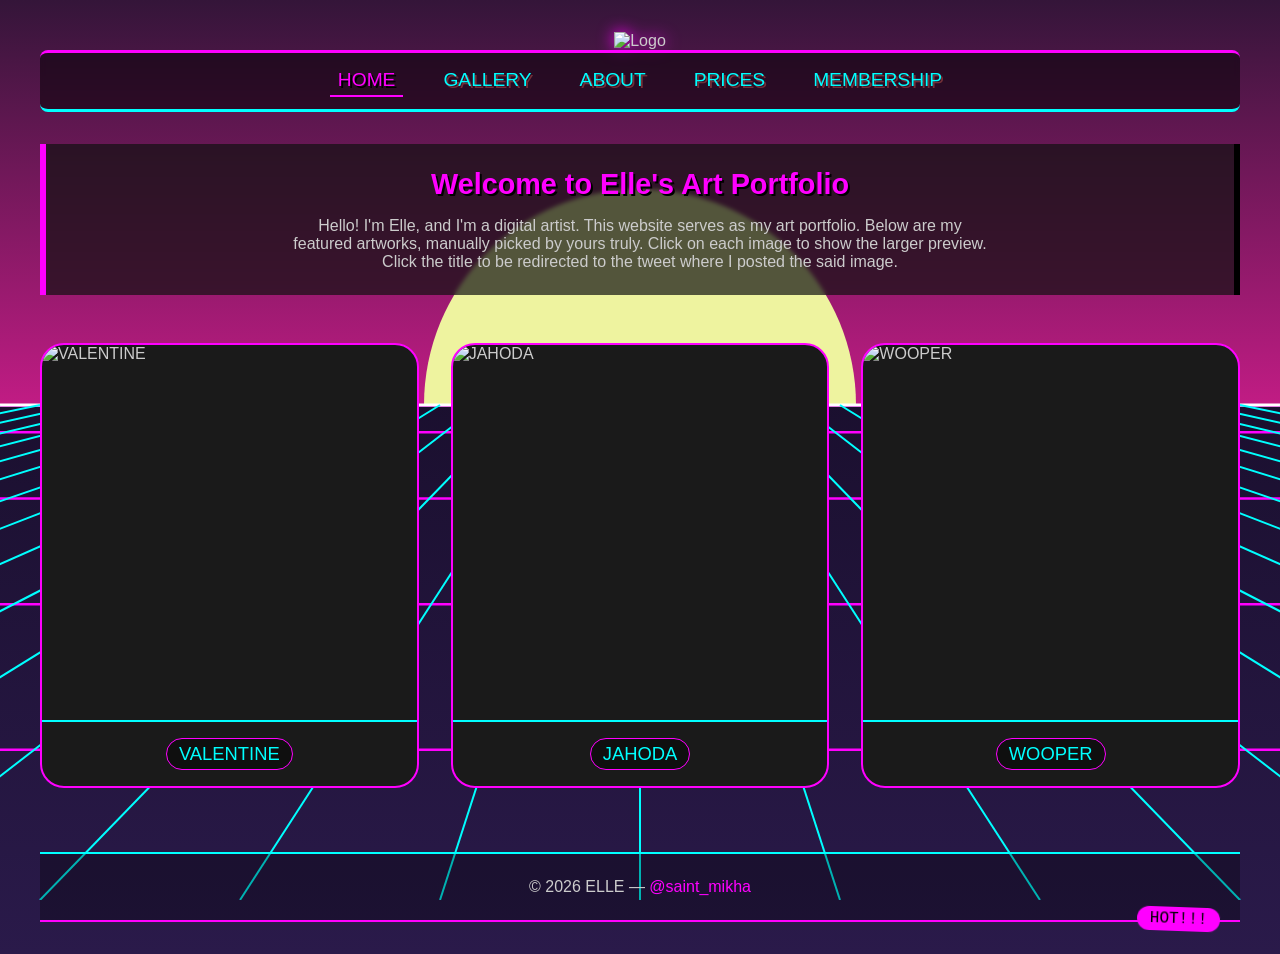
==== index.html @ ab5ed1e4 "Add files via upload" ====
<!DOCTYPE html>
<html lang="en">
<head>
    <meta charset="UTF-8">
    <meta name="viewport" content="width=device-width, initial-scale=1.0">
    <title>Y2K Art Portfolio</title>
    <link rel="stylesheet" href="style.css">
</head>
<body>
    <canvas id="vaporwaveCanvas" class="vaporwave-bg"></canvas>
    <div class="container">
        <header>
            <div class="logo">
                <img src="images/logo.png" alt="Logo" id="logo-img">
            </div>
        </header>
        <nav class="y2k-nav">
            <a href="index.html" class="active">HOME</a>
            <a href="gallery.html">GALLERY</a>
            <a href="about.html">ABOUT</a>
            <a href="prices.html">PRICES</a>
            <a href="membership.html">MEMBERSHIP</a>
        </nav>
        <section class="intro">
            <h1>Welcome to Elle's Art Portfolio</h1>
            <p>Hello! I'm Elle, and I'm a digital artist. This website serves as my art portfolio. Below are my featured artworks, manually picked by yours truly. Click on each image to show the larger preview. Click the title to be redirected to the tweet where I posted the said image.</p>
        </section>
        <div class="gallery-grid" id="featured-grid"></div>
        <footer>
            <p>© <span id="currentYear"></span> ELLE — <a href="#" id="twitterFooter" target="_blank">@saint_mikha</a></p>
            <div class="y2k-badge">HOT!!!</div>
        </footer>
    </div>
    <div id="lightbox" class="lightbox">
        <img class="lightbox-img" id="lightbox-img" alt="Preview">
    </div>
    <script src="script.js"></script>
</body>
</html>
---- style.css ----
@font-face {
    font-family: 'Planet Kosmos';
    src: url('fonts/planet_kosmos.ttf') format('truetype');
    font-display: swap;
}
@font-face {
    font-family: 'NeoGen';
    src: url('fonts/NeoGen.ttf') format('truetype');
    font-display: swap;
}

* {
    margin: 0;
    padding: 0;
    box-sizing: border-box;
}

body {
    background: linear-gradient(180deg, #0a0f1e 0%, #1a0f2e 40%, #2a1a4a 100%);
    color: #ccc;
    font-family: 'NeoGen', Arial, sans-serif;
    padding: 2rem 1.5rem;
    position: relative;
    min-height: 100vh;
}

.vaporwave-bg {
    position: fixed;
    top: 0;
    left: 0;
    width: 100%;
    height: 100%;
    display: block;
    pointer-events: none;
    z-index: 0;
}

.container {
    position: relative;
    z-index: 2;
    max-width: 1200px;
    margin: 0 auto;
}

header { text-align: center; }
#logo-img { max-width: 600px; width: 100%; height: auto; filter: drop-shadow(0 0 8px #FF00FF); }

.y2k-nav {
    display: flex;
    justify-content: center;
    gap: 2rem;
    flex-wrap: wrap;;
    padding: 0.75rem 0;
    border-top: 3px solid #FF00FF;
    border-bottom: 3px solid #00FFFF;
    background: rgba(0,0,0,0.5);
    backdrop-filter: blur(3px);
    border-radius: 8px;
}
.y2k-nav a {
    font-family: 'NeoGen', 'Arial Black', sans-serif;
    font-size: 1.2rem;
    text-decoration: none;
    color: #00FFFF;
    text-shadow: 2px 2px 0 #722F37;
    transition: all 0.2s;
    padding: 0.25rem 0.5rem;
}
.y2k-nav a:hover, .y2k-nav a.active {
    color: #FF00FF;
    text-shadow: 2px 2px 0 #000;
    border-bottom: 2px solid #FF00FF;
}

.intro {
    margin: 2rem 0 3rem;
    text-align: center;
    border-left: 6px solid #FF00FF;
    border-right: 6px solid #000;
    padding: 1.5rem;
    background: rgba(18,18,18,0.7);
    backdrop-filter: blur(2px);
}
h1 {
    font-family: 'Planet Kosmos', 'Arial Black', sans-serif;
    font-size: 1.8rem;
    color: #FF00FF;
    text-shadow: 2px 2px 0 #000000;
    margin-bottom: 1rem;
}
.intro p { font-family: 'NeoGen', Arial, sans-serif; max-width: 700px; margin: 0 auto; }

.gallery-grid {
    display: grid;
    grid-template-columns: repeat(3, 1fr);
    gap: 2rem;
    margin: 3rem 0;
}
.art-card {
    background: #1a1a1a;
    border: 2px solid #FF00FF;
    border-radius: 24px;
    overflow: hidden;
    transition: transform 0.2s;
}
.art-card:hover { transform: translate(-3px, -3px); }
.image-wrapper { overflow: hidden; cursor: zoom-in; border-bottom: 2px solid #00FFFF; }
.art-image { width: 100%; aspect-ratio: 1 / 1; object-fit: cover; display: block; transition: transform 0.3s; }
.image-wrapper:hover .art-image { transform: scale(1.02); }
.art-title { padding: 1rem; text-align: center; }
.art-title a {
    font-family: 'NeoGen', 'Arial Black', sans-serif;
    font-size: 1.15rem;
    text-decoration: none;
    color: #00FFFF;
    background: #0F0F0F;
    padding: 0.25rem 0.75rem;
    border: 1px solid #FF00FF;
    border-radius: 40px;
    display: inline-block;
}
.art-title a:hover { background: #FF00FF; color: #0F0F0F; }

footer {
    margin-top: 4rem;
    padding: 1.5rem 0;
    text-align: center;
    border-top: 2px solid #00FFFF;
    border-bottom: 2px solid #FF00FF;
    position: relative;
    background: rgba(0,0,0,0.3);
}
footer a { color: #FF00FF; text-decoration: none; }
.y2k-badge {
    position: absolute;
    bottom: -12px;
    right: 20px;
    background: #FF00FF;
    color: #000;
    font-family: 'Planet Kosmos', monospace;
    padding: 0.2rem 0.8rem;
    border-radius: 30px;
    transform: rotate(2deg);
}

.lightbox {
    display: none;
    position: fixed;
    top: 0;
    left: 0;
    width: 100%;
    height: 100%;
    background: rgba(0,0,0,0.92);
    backdrop-filter: blur(4px);
    z-index: 1000;
    justify-content: center;
    align-items: center;
    cursor: pointer;
    border: 4px solid #FF00FF;
}
.lightbox.active { display: flex; }
.lightbox-img { max-width: 90%; max-height: 90%; border: 3px solid #00FFFF; }

@media (max-width: 768px) { .gallery-grid { grid-template-columns: repeat(2,1fr); } h1 { font-size: 1.5rem; } }
@media (max-width: 480px) { .gallery-grid { grid-template-columns: 1fr; } body { padding: 1rem; } }

/* ========== GALLERY PAGE (5x5 grid & date styling) ========== */
.gallery-grid.gallery-page {
    grid-template-columns: repeat(5, 1fr);
}

.art-date {
    font-family: 'NeoGen', Arial, sans-serif;
    font-size: 0.7rem;
    color: #aaa;
    text-align: center;
    padding: 0.25rem 0 0.75rem 0;
    margin: 0;
}

/* Only apply title padding reset on gallery page cards */
.gallery-page .art-card .art-title {
    padding-bottom: 0;
}

/* Responsive */
@media (max-width: 768px) {
    .gallery-grid.gallery-page {
        grid-template-columns: repeat(2, 1fr);
    }
}
@media (max-width: 480px) {
    .gallery-grid.gallery-page {
        grid-template-columns: 1fr;
    }
}

/* ========== ABOUT PAGE STYLES ========== */
.about-container {
    background: rgba(18,18,18,0.7);
    backdrop-filter: blur(4px);
    border: 2px solid #FF00FF;
    border-radius: 32px;
    padding: 2rem;
    margin: 2rem 0;
    text-align: center;
}
.about-container h2 {
    font-family: 'Planet Kosmos', 'Arial Black', sans-serif;
    font-size: 1.8rem;
    color: #FF00FF;
    text-shadow: 2px 2px 0 #000000;
    margin-bottom: 1rem;
}
.about-container p {
    font-family: 'NeoGen', Arial, sans-serif;
    line-height: 1.6;
    max-width: 700px;
    margin: 0 auto 1.5rem auto;
    color: #ddd;
}
.social-links {
    display: flex;
    justify-content: center;
    gap: 1.5rem;
    flex-wrap: wrap;
    margin: 1.5rem 0;
}
.social-links a {
    font-family: 'NeoGen', 'Arial Black', sans-serif;
    font-size: 1.1rem;
    text-decoration: none;
    color: #00FFFF;
    background: #0F0F0F;
    padding: 0.5rem 1rem;
    border: 1px solid #FF00FF;
    border-radius: 40px;
    transition: all 0.2s;
    display: inline-block;
}
.social-links a:hover {
    background: #FF00FF;
    color: #0F0F0F;
    border-color: #00FFFF;
    box-shadow: 0 0 8px #FF00FF;
}
.contact-email {
    margin-top: 1.5rem;
    font-family: 'NeoGen', monospace;
    font-size: 1rem;
}
.contact-email a {
    color: #FF00FF;
    text-decoration: none;
    border-bottom: 1px dashed #FF00FF;
}
.contact-email a:hover {
    color: #00FFFF;
    border-bottom-color: #00FFFF;
}

/* ========== PRICES PAGE STYLES ========== */
.prices-container {
    background: rgba(18,18,18,0.7);
    backdrop-filter: blur(4px);
    border: 2px solid #FF00FF;
    border-radius: 32px;
    padding: 2rem;
    margin: 2rem 0;
}
.prices-container h2 {
    font-family: 'Planet Kosmos', 'Arial Black', sans-serif;
    font-size: 1.8rem;
    color: #FF00FF;
    text-shadow: 2px 2px 0 #000000;
    margin-bottom: 1rem;
    text-align: center;
}
.price-category {
    margin: 2rem 0;
}
.price-category h3 {
    font-family: 'Planet Kosmos', 'Arial Black', sans-serif;
    font-size: 1.5rem;
    color: #00FFFF;
    text-shadow: 1px 1px 0 #FF00FF;
    margin-bottom: 0.5rem;
    border-left: 4px solid #FF00FF;
    padding-left: 1rem;
}
.price-table {
    width: 100%;
    border-collapse: collapse;
    font-family: 'NeoGen', Arial, sans-serif;
    margin: 1rem 0 2rem;
}
.price-table th,
.price-table td {
    border: 1px solid #FF00FF;
    padding: 0.75rem;
    text-align: left;
}
.price-table th {
    background: rgba(0,0,0,0.5);
    color: #FF00FF;
    font-weight: bold;
}
.price-table td {
    color: #ddd;
}
.payment-methods {
    background: rgba(0,0,0,0.4);
    border-radius: 24px;
    padding: 1rem;
    margin-top: 2rem;
    text-align: center;
}
.payment-methods p {
    margin: 0.5rem 0;
}
.how-to-order {
    margin-top: 2rem;
    text-align: center;
}
.how-to-order a {
    font-family: 'NeoGen', 'Arial Black', sans-serif;
    font-size: 1.2rem;
    text-decoration: none;
    color: #00FFFF;
    background: #0F0F0F;
    padding: 0.5rem 1.5rem;
    border: 2px solid #FF00FF;
    border-radius: 40px;
    transition: all 0.2s;
    display: inline-block;
}
.how-to-order a:hover {
    background: #FF00FF;
    color: #0F0F0F;
    border-color: #00FFFF;
    box-shadow: 0 0 8px #FF00FF;
}

/* ========== MEMBERSHIP PAGE STYLES ========== */
.membership-container {
    background: rgba(18,18,18,0.7);
    backdrop-filter: blur(4px);
    border: 2px solid #FF00FF;
    border-radius: 32px;
    padding: 2rem;
    margin: 2rem 0;
    text-align: center;
}
.membership-container h2 {
    font-family: 'Planet Kosmos', 'Arial Black', sans-serif;
    font-size: 1.8rem;
    color: #FF00FF;
    text-shadow: 2px 2px 0 #000000;
    margin-bottom: 1rem;
}
.membership-container p {
    font-family: 'NeoGen', Arial, sans-serif;
    line-height: 1.6;
    max-width: 600px;
    margin: 0 auto 1.5rem auto;
    color: #ddd;
}
.bmc-button {
    display: inline-block;
    margin: 1.5rem 0;
}
.bmc-button img {
    max-width: 250px;
    width: 100%;
    height: auto;
    transition: transform 0.2s;
}
.bmc-button img:hover {
    transform: scale(1.02);
}
.membership-perks {
    display: flex;
    justify-content: center;
    flex-wrap: wrap;
    gap: 1.5rem;
    margin: 2rem 0;
}
.perk-card {
    background: #1a1a1a;
    border: 1px solid #FF00FF;
    border-radius: 24px;
    padding: 1rem;
    width: 200px;
    text-align: center;
    transition: transform 0.2s;
}
.perk-card:hover {
    transform: translateY(-5px);
    box-shadow: 0 0 12px #FF00FF;
}
.perk-card h3 {
    font-family: 'Planet Kosmos', 'Arial Black', sans-serif;
    font-size: 1.2rem;
    color: #00FFFF;
    margin-bottom: 0.5rem;
}
.perk-card p {
    font-size: 0.85rem;
    margin: 0.25rem 0;
}
.perk-card .price {
    font-weight: bold;
    color: #FF00FF;
    margin-top: 0.5rem;
}

/* Perk card list styling */
.perk-card ul {
    list-style: none;
    padding: 0;
    margin: 0.5rem 0;
}
.perk-card li {
    font-size: 0.75rem;
    margin: 0.5rem 0;
    line-height: 1.3;
    color: #ccc;
    text-align: left;
    padding-left: 1rem;
    position: relative;
}
.perk-card li::before {
    content: "✦";
    position: absolute;
    left: 0;
    color: #FF00FF;
}
.perk-card .price {
    margin-top: 0.75rem;
    font-weight: bold;
    color: #FF00FF;
    font-size: 1rem;
}
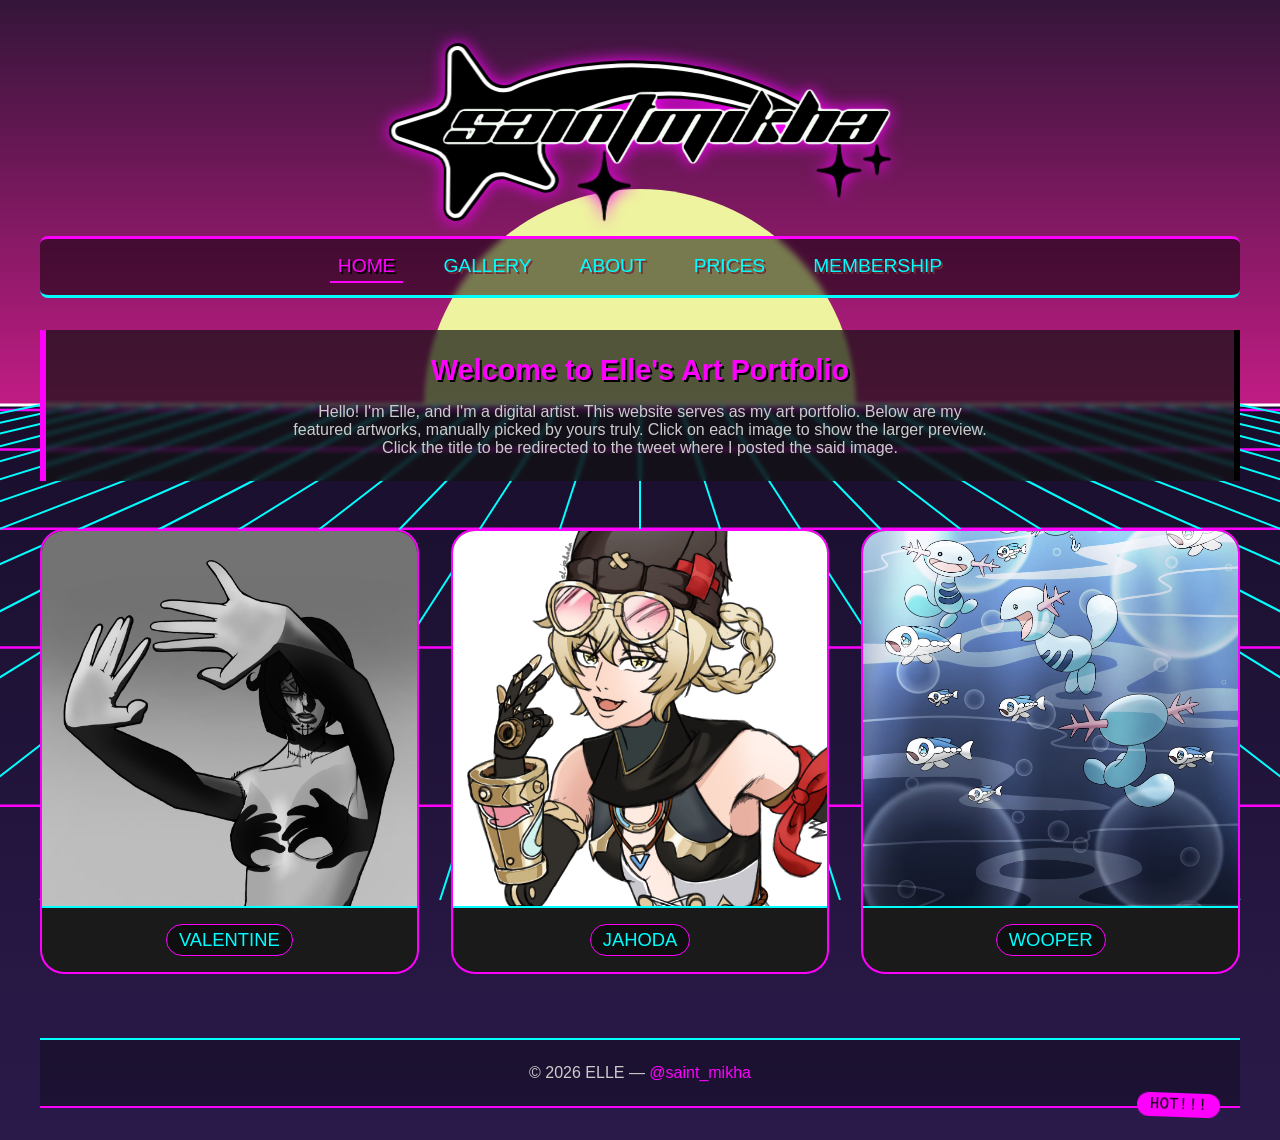
==== commit 6daaeee4: "Update index.html" ====
--- a/index.html
+++ b/index.html
@@ -3,7 +3,7 @@
 <head>
     <meta charset="UTF-8">
     <meta name="viewport" content="width=device-width, initial-scale=1.0">
-    <title>Y2K Art Portfolio</title>
+    <title>Elle's Art Portfolio - Home</title>
     <link rel="stylesheet" href="style.css">
 </head>
 <body>
@@ -36,4 +36,4 @@
     </div>
     <script src="script.js"></script>
 </body>
-</html>+</html>
--- a/style.css
+++ b/style.css
@@ -1,11 +1,12 @@
+@font-face {
+    font-family: 'NeoGen';
+    src: url('/art-portfolio/fonts/Neogen.ttf') format('truetype');
+    font-display: swap;
+}
+
 @font-face {
     font-family: 'Planet Kosmos';
-    src: url('fonts/planet_kosmos.ttf') format('truetype');
-    font-display: swap;
-}
-@font-face {
-    font-family: 'NeoGen';
-    src: url('fonts/NeoGen.ttf') format('truetype');
+    src: url('/art-portfolio/fonts/planet_kosmos.ttf') format('truetype');
     font-display: swap;
 }
 
@@ -440,4 +441,4 @@
     font-weight: bold;
     color: #FF00FF;
     font-size: 1rem;
-}+}
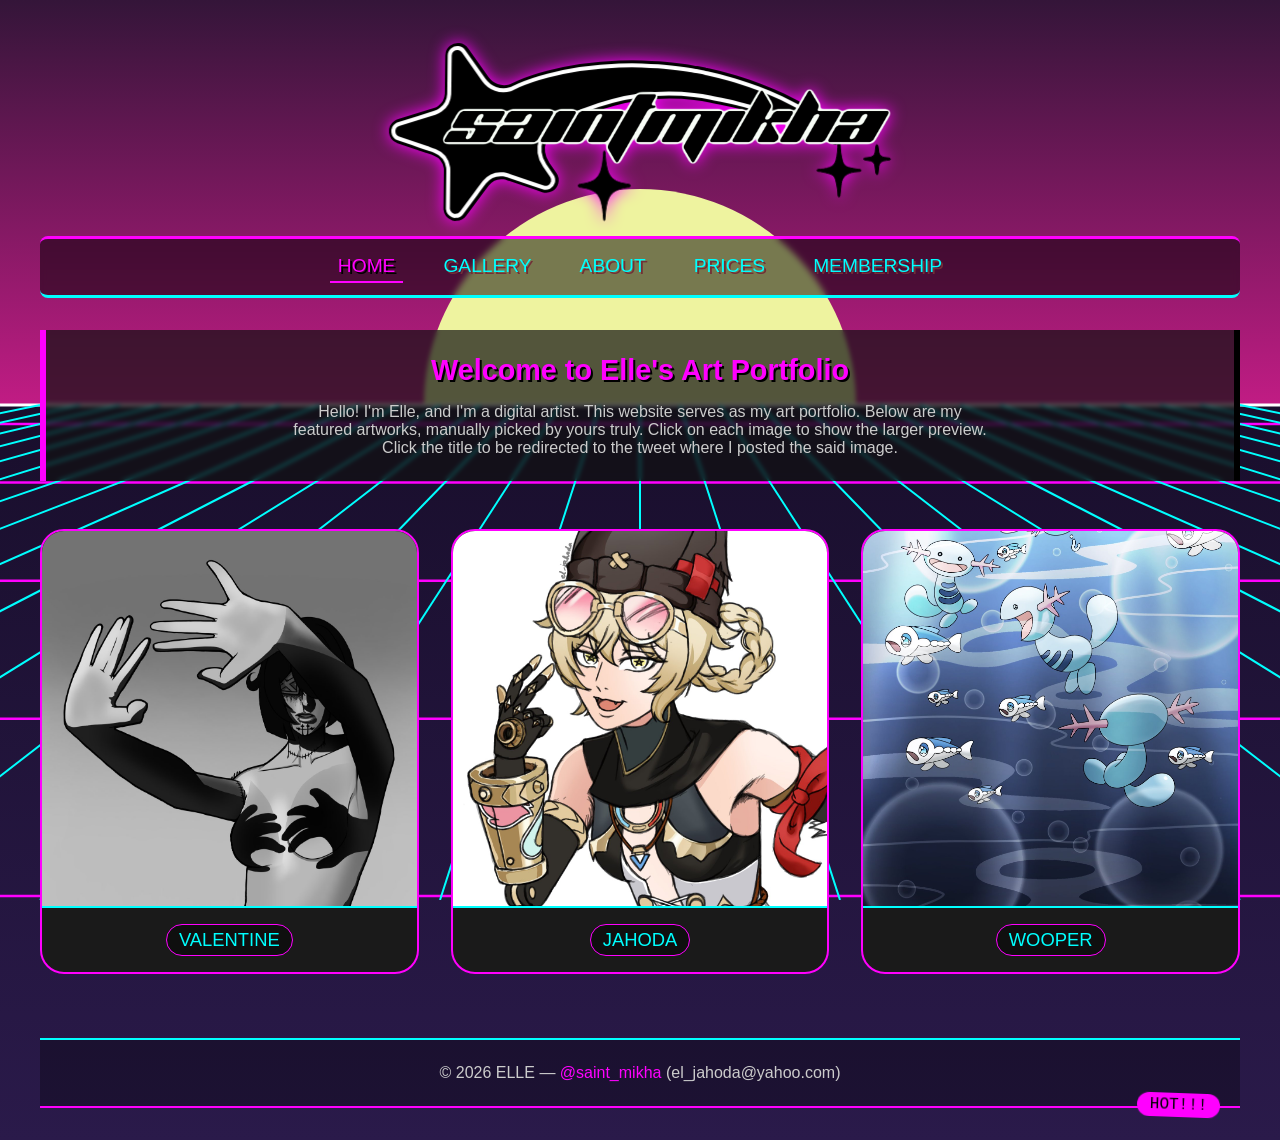
==== commit d3cb2c14: "Update index.html" ====
--- a/index.html
+++ b/index.html
@@ -27,7 +27,7 @@
         </section>
         <div class="gallery-grid" id="featured-grid"></div>
         <footer>
-            <p>© <span id="currentYear"></span> ELLE — <a href="#" id="twitterFooter" target="_blank">@saint_mikha</a></p>
+            <p>© <span id="currentYear"></span> ELLE — <a href="#" id="twitterFooter" target="_blank">@saint_mikha</a> (el_jahoda@yahoo.com)</p>
             <div class="y2k-badge">HOT!!!</div>
         </footer>
     </div>
--- a/style.css
+++ b/style.css
@@ -283,7 +283,7 @@
 .price-category h3 {
     font-family: 'Planet Kosmos', 'Arial Black', sans-serif;
     font-size: 1.5rem;
-    color: #00FFFF;
+    color: #FF00FF;
     text-shadow: 1px 1px 0 #FF00FF;
     margin-bottom: 0.5rem;
     border-left: 4px solid #FF00FF;
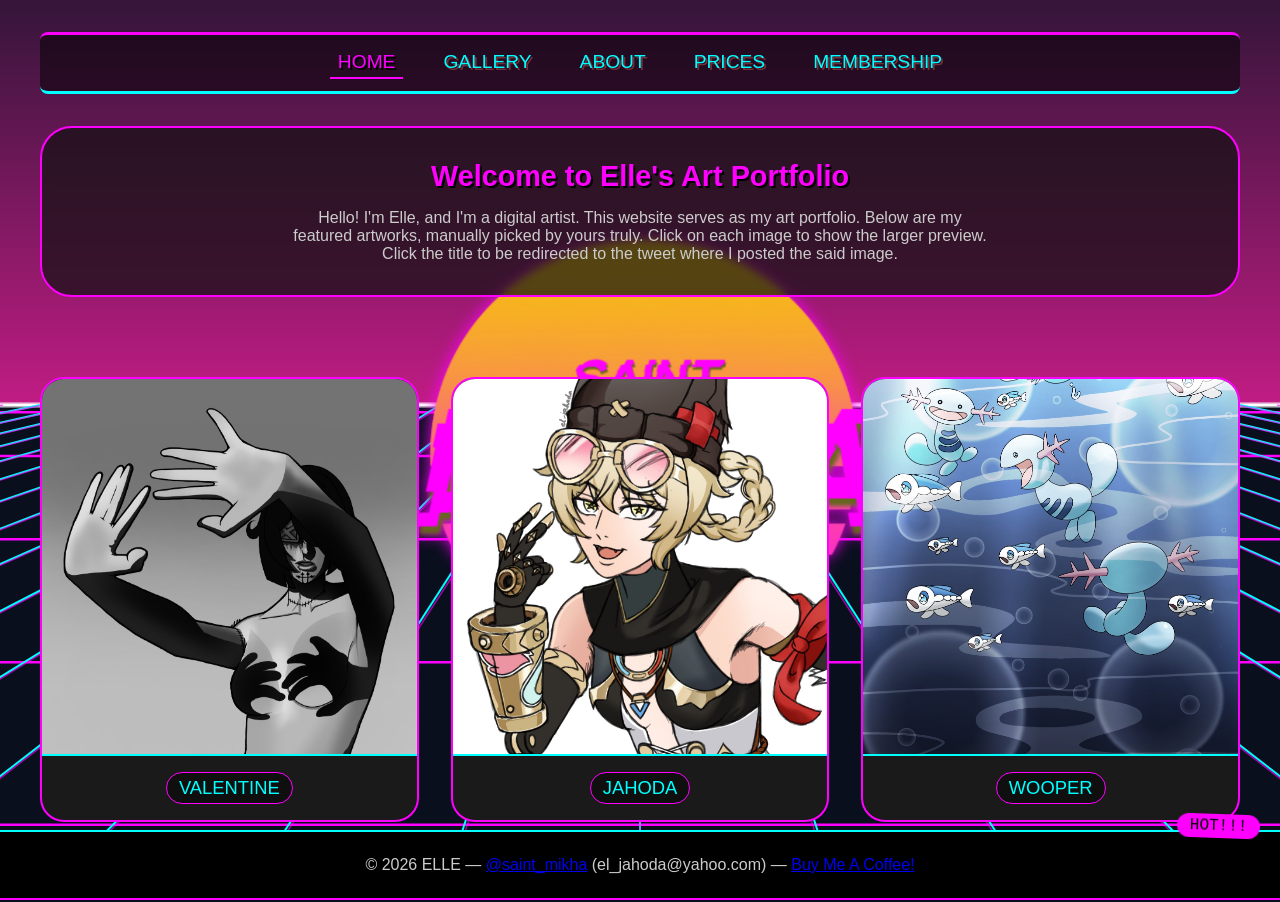
==== commit 4258b13f: "Add files via upload" ====
--- a/index.html
+++ b/index.html
@@ -3,17 +3,16 @@
 <head>
     <meta charset="UTF-8">
     <meta name="viewport" content="width=device-width, initial-scale=1.0">
-    <title>Elle's Art Portfolio - Home</title>
+    <title>Y2K Art Portfolio</title>
     <link rel="stylesheet" href="style.css">
 </head>
 <body>
     <canvas id="vaporwaveCanvas" class="vaporwave-bg"></canvas>
+    
+    <!-- Logo moved OUTSIDE container so it sits behind all content -->
+    <img src="images/logo.png" alt="Logo" id="logo-img">
+
     <div class="container">
-        <header>
-            <div class="logo">
-                <img src="images/logo.png" alt="Logo" id="logo-img">
-            </div>
-        </header>
         <nav class="y2k-nav">
             <a href="index.html" class="active">HOME</a>
             <a href="gallery.html">GALLERY</a>
@@ -27,7 +26,7 @@
         </section>
         <div class="gallery-grid" id="featured-grid"></div>
         <footer>
-            <p>© <span id="currentYear"></span> ELLE — <a href="#" id="twitterFooter" target="_blank">@saint_mikha</a> (el_jahoda@yahoo.com)</p>
+            <p>© <span id="currentYear"></span> ELLE — <a href="#" id="twitterFooter" target="_blank">@saint_mikha</a> (el_jahoda@yahoo.com) — <a href="https://buymeacoffee.com/jahoda" target="_blank">Buy Me A Coffee!</a></p>
             <div class="y2k-badge">HOT!!!</div>
         </footer>
     </div>
@@ -36,4 +35,4 @@
     </div>
     <script src="script.js"></script>
 </body>
-</html>
+</html>
--- a/style.css
+++ b/style.css
@@ -1,12 +1,6 @@
 @font-face {
-    font-family: 'NeoGen';
-    src: url('/art-portfolio/fonts/Neogen.ttf') format('truetype');
-    font-display: swap;
-}
-
-@font-face {
-    font-family: 'Planet Kosmos';
-    src: url('/art-portfolio/fonts/planet_kosmos.ttf') format('truetype');
+    font-family: 'VCR';
+    src: url('art-portfolio/fonts/VCR-OSD-MONO.ttf') format('truetype');
     font-display: swap;
 }
 
@@ -16,13 +10,19 @@
     box-sizing: border-box;
 }
 
+html {
+    height: 100%;
+}
+
 body {
-    background: linear-gradient(180deg, #0a0f1e 0%, #1a0f2e 40%, #2a1a4a 100%);
+    background: #0a0f1e;   /* solid dark color, matches the top of the old gradient */
     color: #ccc;
-    font-family: 'NeoGen', Arial, sans-serif;
+    font-family: 'VCR', Arial, sans-serif;
     padding: 2rem 1.5rem;
-    position: relative;
+    margin: 0;
     min-height: 100vh;
+    display: flex;
+    flex-direction: column;
 }
 
 .vaporwave-bg {
@@ -33,24 +33,41 @@
     height: 100%;
     display: block;
     pointer-events: none;
-    z-index: 0;
+    z-index: -1;
 }
 
 .container {
-    position: relative;
-    z-index: 2;
     max-width: 1200px;
     margin: 0 auto;
-}
-
-header { text-align: center; }
-#logo-img { max-width: 600px; width: 100%; height: auto; filter: drop-shadow(0 0 8px #FF00FF); }
-
+    width: 100%;
+    flex: 1;
+    display: flex;
+    flex-direction: column;
+    position: relative;
+    z-index: 1;
+}
+
+/* ========== LOGO AS CENTERED WATERMARK ========== */
+#logo-img {
+    position: fixed;
+    top: 50%;
+    left: 50%;
+    transform: translate(-50%, -50%);
+    width: 90%;
+    max-width: 512px;
+    opacity: 1;
+    z-index: 0;
+    pointer-events: none;
+    filter: drop-shadow(0 0 8px #FF00FF);
+    transition: none;
+}
+
+/* ========== NAVIGATION ========== */
 .y2k-nav {
     display: flex;
     justify-content: center;
     gap: 2rem;
-    flex-wrap: wrap;;
+    flex-wrap: wrap;
     padding: 0.75rem 0;
     border-top: 3px solid #FF00FF;
     border-bottom: 3px solid #00FFFF;
@@ -59,7 +76,7 @@
     border-radius: 8px;
 }
 .y2k-nav a {
-    font-family: 'NeoGen', 'Arial Black', sans-serif;
+    font-family: 'VCR', 'Arial Black', sans-serif;
     font-size: 1.2rem;
     text-decoration: none;
     color: #00FFFF;
@@ -73,24 +90,26 @@
     border-bottom: 2px solid #FF00FF;
 }
 
+/* ========== INTRO & HEADINGS ========== */
 .intro {
-    margin: 2rem 0 3rem;
-    text-align: center;
-    border-left: 6px solid #FF00FF;
-    border-right: 6px solid #000;
-    padding: 1.5rem;
     background: rgba(18,18,18,0.7);
-    backdrop-filter: blur(2px);
+    backdrop-filter: blur(4px);
+    border: 2px solid #FF00FF;
+    border-radius: 32px;
+    padding: 2rem;
+    margin: 2rem 0;
+    text-align: center;
 }
 h1 {
-    font-family: 'Planet Kosmos', 'Arial Black', sans-serif;
+    font-family: 'VCR', 'Arial Black', sans-serif;
     font-size: 1.8rem;
     color: #FF00FF;
     text-shadow: 2px 2px 0 #000000;
     margin-bottom: 1rem;
 }
-.intro p { font-family: 'NeoGen', Arial, sans-serif; max-width: 700px; margin: 0 auto; }
-
+.intro p { font-family: 'VCR', Arial, sans-serif; max-width: 700px; margin: 0 auto; }
+
+/* ========== HOME GALLERY GRID ========== */
 .gallery-grid {
     display: grid;
     grid-template-columns: repeat(3, 1fr);
@@ -110,7 +129,7 @@
 .image-wrapper:hover .art-image { transform: scale(1.02); }
 .art-title { padding: 1rem; text-align: center; }
 .art-title a {
-    font-family: 'NeoGen', 'Arial Black', sans-serif;
+    font-family: 'VCR', 'Arial Black', sans-serif;
     font-size: 1.15rem;
     text-decoration: none;
     color: #00FFFF;
@@ -122,28 +141,34 @@
 }
 .art-title a:hover { background: #FF00FF; color: #0F0F0F; }
 
+/* ========== FOOTER (STICKY) ========== */
 footer {
-    margin-top: 4rem;
+    position: fixed;
+    bottom: 0;
+    left: 0;
+    right: 0;
+    margin: 0;
     padding: 1.5rem 0;
     text-align: center;
     border-top: 2px solid #00FFFF;
     border-bottom: 2px solid #FF00FF;
-    position: relative;
-    background: rgba(0,0,0,0.3);
+    background: rgba(0,0,0,1);
+}
 }
 footer a { color: #FF00FF; text-decoration: none; }
 .y2k-badge {
     position: absolute;
-    bottom: -12px;
+    bottom: 60px;
     right: 20px;
     background: #FF00FF;
     color: #000;
-    font-family: 'Planet Kosmos', monospace;
+    font-family: 'VCR', monospace;
     padding: 0.2rem 0.8rem;
     border-radius: 30px;
     transform: rotate(2deg);
 }
 
+/* ========== LIGHTBOX ========== */
 .lightbox {
     display: none;
     position: fixed;
@@ -162,41 +187,39 @@
 .lightbox.active { display: flex; }
 .lightbox-img { max-width: 90%; max-height: 90%; border: 3px solid #00FFFF; }
 
-@media (max-width: 768px) { .gallery-grid { grid-template-columns: repeat(2,1fr); } h1 { font-size: 1.5rem; } }
-@media (max-width: 480px) { .gallery-grid { grid-template-columns: 1fr; } body { padding: 1rem; } }
-
-/* ========== GALLERY PAGE (5x5 grid & date styling) ========== */
+/* ========== RESPONSIVE ========== */
+@media (max-width: 768px) { 
+    .gallery-grid { grid-template-columns: repeat(2,1fr); } 
+    h1 { font-size: 1.5rem; } 
+}
+@media (max-width: 480px) { 
+    .gallery-grid { grid-template-columns: 1fr; } 
+    body { padding: 1rem; } 
+}
+
+/* ========== GALLERY PAGE (5x5) ========== */
 .gallery-grid.gallery-page {
     grid-template-columns: repeat(5, 1fr);
 }
-
 .art-date {
-    font-family: 'NeoGen', Arial, sans-serif;
-    font-size: 0.7rem;
+    font-family: 'VCR', Arial, sans-serif;
+    font-size: 1rem;
     color: #aaa;
     text-align: center;
     padding: 0.25rem 0 0.75rem 0;
     margin: 0;
 }
-
-/* Only apply title padding reset on gallery page cards */
 .gallery-page .art-card .art-title {
     padding-bottom: 0;
 }
-
-/* Responsive */
 @media (max-width: 768px) {
-    .gallery-grid.gallery-page {
-        grid-template-columns: repeat(2, 1fr);
-    }
+    .gallery-grid.gallery-page { grid-template-columns: repeat(2, 1fr); }
 }
 @media (max-width: 480px) {
-    .gallery-grid.gallery-page {
-        grid-template-columns: 1fr;
-    }
-}
-
-/* ========== ABOUT PAGE STYLES ========== */
+    .gallery-grid.gallery-page { grid-template-columns: 1fr; }
+}
+
+/* ========== ABOUT PAGE ========== */
 .about-container {
     background: rgba(18,18,18,0.7);
     backdrop-filter: blur(4px);
@@ -207,14 +230,14 @@
     text-align: center;
 }
 .about-container h2 {
-    font-family: 'Planet Kosmos', 'Arial Black', sans-serif;
+    font-family: 'VCR', 'Arial Black', sans-serif;
     font-size: 1.8rem;
     color: #FF00FF;
     text-shadow: 2px 2px 0 #000000;
     margin-bottom: 1rem;
 }
 .about-container p {
-    font-family: 'NeoGen', Arial, sans-serif;
+    font-family: 'VCR', Arial, sans-serif;
     line-height: 1.6;
     max-width: 700px;
     margin: 0 auto 1.5rem auto;
@@ -228,7 +251,7 @@
     margin: 1.5rem 0;
 }
 .social-links a {
-    font-family: 'NeoGen', 'Arial Black', sans-serif;
+    font-family: 'VCR', 'Arial Black', sans-serif;
     font-size: 1.1rem;
     text-decoration: none;
     color: #00FFFF;
@@ -247,7 +270,7 @@
 }
 .contact-email {
     margin-top: 1.5rem;
-    font-family: 'NeoGen', monospace;
+    font-family: 'VCR', monospace;
     font-size: 1rem;
 }
 .contact-email a {
@@ -260,7 +283,7 @@
     border-bottom-color: #00FFFF;
 }
 
-/* ========== PRICES PAGE STYLES ========== */
+/* ========== PRICES PAGE ========== */
 .prices-container {
     background: rgba(18,18,18,0.7);
     backdrop-filter: blur(4px);
@@ -270,7 +293,7 @@
     margin: 2rem 0;
 }
 .prices-container h2 {
-    font-family: 'Planet Kosmos', 'Arial Black', sans-serif;
+    font-family: 'VCR', 'Arial Black', sans-serif;
     font-size: 1.8rem;
     color: #FF00FF;
     text-shadow: 2px 2px 0 #000000;
@@ -281,9 +304,9 @@
     margin: 2rem 0;
 }
 .price-category h3 {
-    font-family: 'Planet Kosmos', 'Arial Black', sans-serif;
+    font-family: 'VCR', 'Arial Black', sans-serif;
     font-size: 1.5rem;
-    color: #FF00FF;
+    color: #00FFFF;
     text-shadow: 1px 1px 0 #FF00FF;
     margin-bottom: 0.5rem;
     border-left: 4px solid #FF00FF;
@@ -292,7 +315,7 @@
 .price-table {
     width: 100%;
     border-collapse: collapse;
-    font-family: 'NeoGen', Arial, sans-serif;
+    font-family: 'VCR', Arial, sans-serif;
     margin: 1rem 0 2rem;
 }
 .price-table th,
@@ -324,7 +347,7 @@
     text-align: center;
 }
 .how-to-order a {
-    font-family: 'NeoGen', 'Arial Black', sans-serif;
+    font-family: 'VCR', 'Arial Black', sans-serif;
     font-size: 1.2rem;
     text-decoration: none;
     color: #00FFFF;
@@ -342,7 +365,7 @@
     box-shadow: 0 0 8px #FF00FF;
 }
 
-/* ========== MEMBERSHIP PAGE STYLES ========== */
+/* ========== MEMBERSHIP PAGE ========== */
 .membership-container {
     background: rgba(18,18,18,0.7);
     backdrop-filter: blur(4px);
@@ -353,14 +376,14 @@
     text-align: center;
 }
 .membership-container h2 {
-    font-family: 'Planet Kosmos', 'Arial Black', sans-serif;
+    font-family: 'VCR', 'Arial Black', sans-serif;
     font-size: 1.8rem;
     color: #FF00FF;
     text-shadow: 2px 2px 0 #000000;
     margin-bottom: 1rem;
 }
 .membership-container p {
-    font-family: 'NeoGen', Arial, sans-serif;
+    font-family: 'VCR', Arial, sans-serif;
     line-height: 1.6;
     max-width: 600px;
     margin: 0 auto 1.5rem auto;
@@ -400,7 +423,7 @@
     box-shadow: 0 0 12px #FF00FF;
 }
 .perk-card h3 {
-    font-family: 'Planet Kosmos', 'Arial Black', sans-serif;
+    font-family: 'VCR', 'Arial Black', sans-serif;
     font-size: 1.2rem;
     color: #00FFFF;
     margin-bottom: 0.5rem;
@@ -414,8 +437,6 @@
     color: #FF00FF;
     margin-top: 0.5rem;
 }
-
-/* Perk card list styling */
 .perk-card ul {
     list-style: none;
     padding: 0;
@@ -441,4 +462,4 @@
     font-weight: bold;
     color: #FF00FF;
     font-size: 1rem;
-}
+}
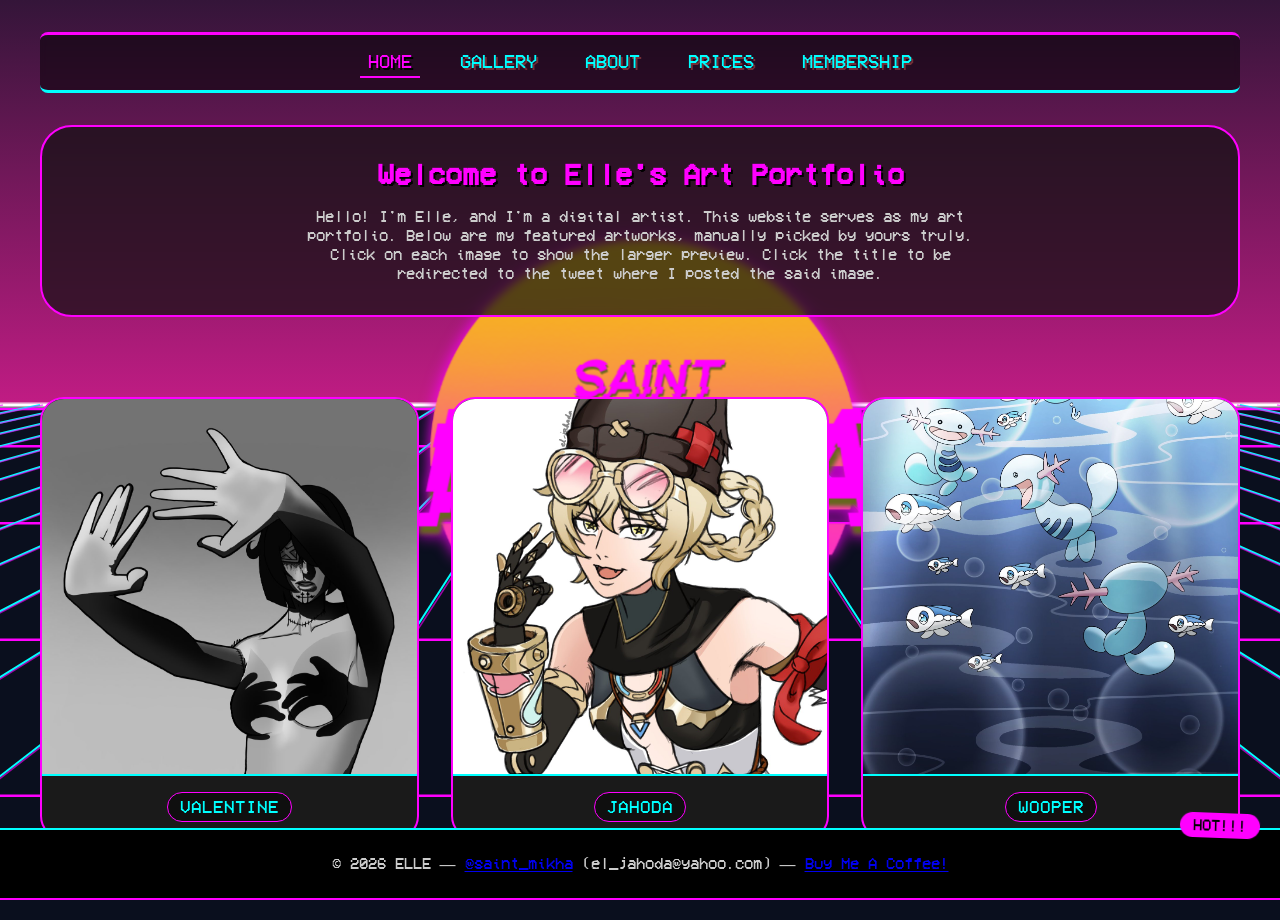
==== commit ab2dd054: "Update index.html" ====
--- a/index.html
+++ b/index.html
@@ -3,7 +3,7 @@
 <head>
     <meta charset="UTF-8">
     <meta name="viewport" content="width=device-width, initial-scale=1.0">
-    <title>Y2K Art Portfolio</title>
+    <title>Elle's Art Portfolio - Home</title>
     <link rel="stylesheet" href="style.css">
 </head>
 <body>
@@ -35,4 +35,4 @@
     </div>
     <script src="script.js"></script>
 </body>
-</html>+</html>
--- a/style.css
+++ b/style.css
@@ -1,6 +1,6 @@
 @font-face {
     font-family: 'VCR';
-    src: url('art-portfolio/fonts/VCR-OSD-MONO.ttf') format('truetype');
+    src: url('fonts/VCR-OSD-MONO.ttf') format('truetype');
     font-display: swap;
 }
 
@@ -462,4 +462,12 @@
     font-weight: bold;
     color: #FF00FF;
     font-size: 1rem;
-}+}
+
+.social-links a.discord-link {
+    background: #5865F2; /* Discord brand color */
+    border-color: #ffffff;
+}
+.social-links a.discord-link:hover {
+    background: #4752c4;
+}
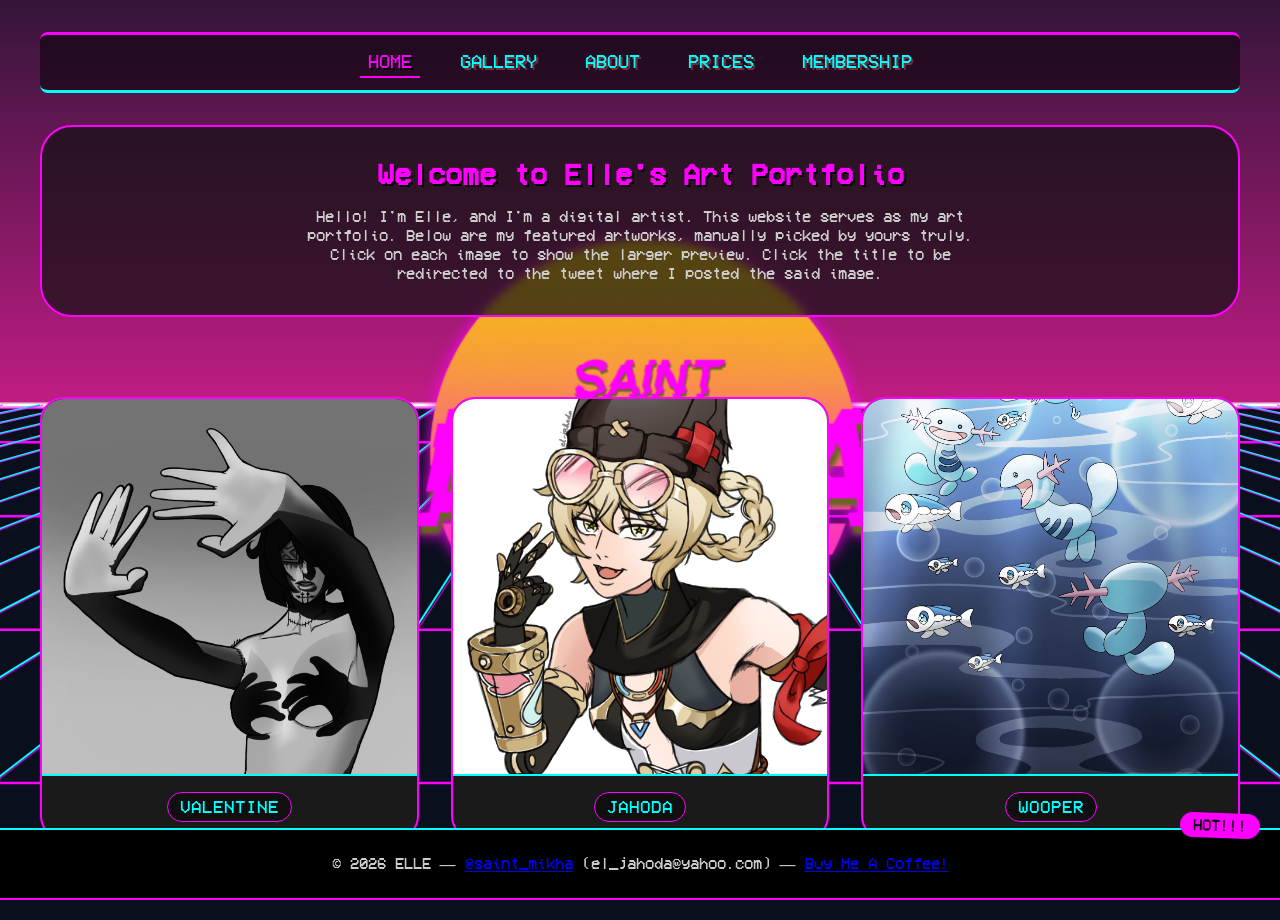
==== commit 5a6b28d1: "Update index.html" ====
--- a/index.html
+++ b/index.html
@@ -4,6 +4,7 @@
     <meta charset="UTF-8">
     <meta name="viewport" content="width=device-width, initial-scale=1.0">
     <title>Elle's Art Portfolio - Home</title>
+    <link rel="icon" type="image/png" href="images/logo.png">
     <link rel="stylesheet" href="style.css">
 </head>
 <body>
--- a/style.css
+++ b/style.css
@@ -302,6 +302,8 @@
 }
 .price-category {
     margin: 2rem 0;
+    overflow-x: auto;
+    -webkit-overflow-scrolling: touch;
 }
 .price-category h3 {
     font-family: 'VCR', 'Arial Black', sans-serif;
@@ -317,6 +319,7 @@
     border-collapse: collapse;
     font-family: 'VCR', Arial, sans-serif;
     margin: 1rem 0 2rem;
+    min-width: 480px;
 }
 .price-table th,
 .price-table td {
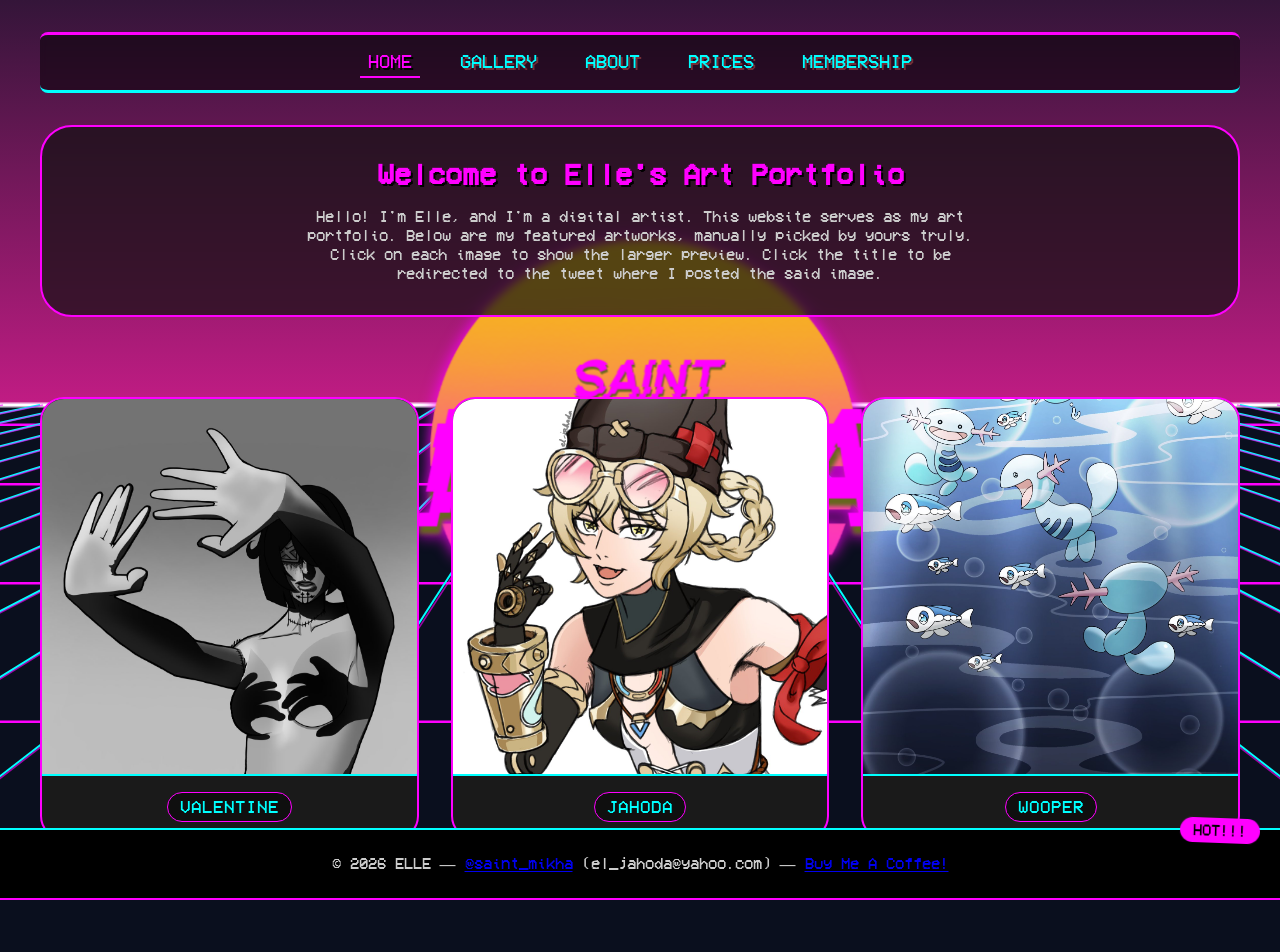
==== commit 04b6a2ee: "Update index.html" ====
--- a/index.html
+++ b/index.html
@@ -25,7 +25,7 @@
             <h1>Welcome to Elle's Art Portfolio</h1>
             <p>Hello! I'm Elle, and I'm a digital artist. This website serves as my art portfolio. Below are my featured artworks, manually picked by yours truly. Click on each image to show the larger preview. Click the title to be redirected to the tweet where I posted the said image.</p>
         </section>
-        <div class="gallery-grid" id="featured-grid"></div>
+        <div class="gallery-grid" id="featured-grid" style="margin-bottom: 5rem;"></div>
         <footer>
             <p>© <span id="currentYear"></span> ELLE — <a href="#" id="twitterFooter" target="_blank">@saint_mikha</a> (el_jahoda@yahoo.com) — <a href="https://buymeacoffee.com/jahoda" target="_blank">Buy Me A Coffee!</a></p>
             <div class="y2k-badge">HOT!!!</div>
--- a/style.css
+++ b/style.css
@@ -158,7 +158,7 @@
 footer a { color: #FF00FF; text-decoration: none; }
 .y2k-badge {
     position: absolute;
-    bottom: 60px;
+    top: -12px;                /* sits above the footer's top border */
     right: 20px;
     background: #FF00FF;
     color: #000;
@@ -166,6 +166,7 @@
     padding: 0.2rem 0.8rem;
     border-radius: 30px;
     transform: rotate(2deg);
+    z-index: 2;
 }
 
 /* ========== LIGHTBOX ========== */
